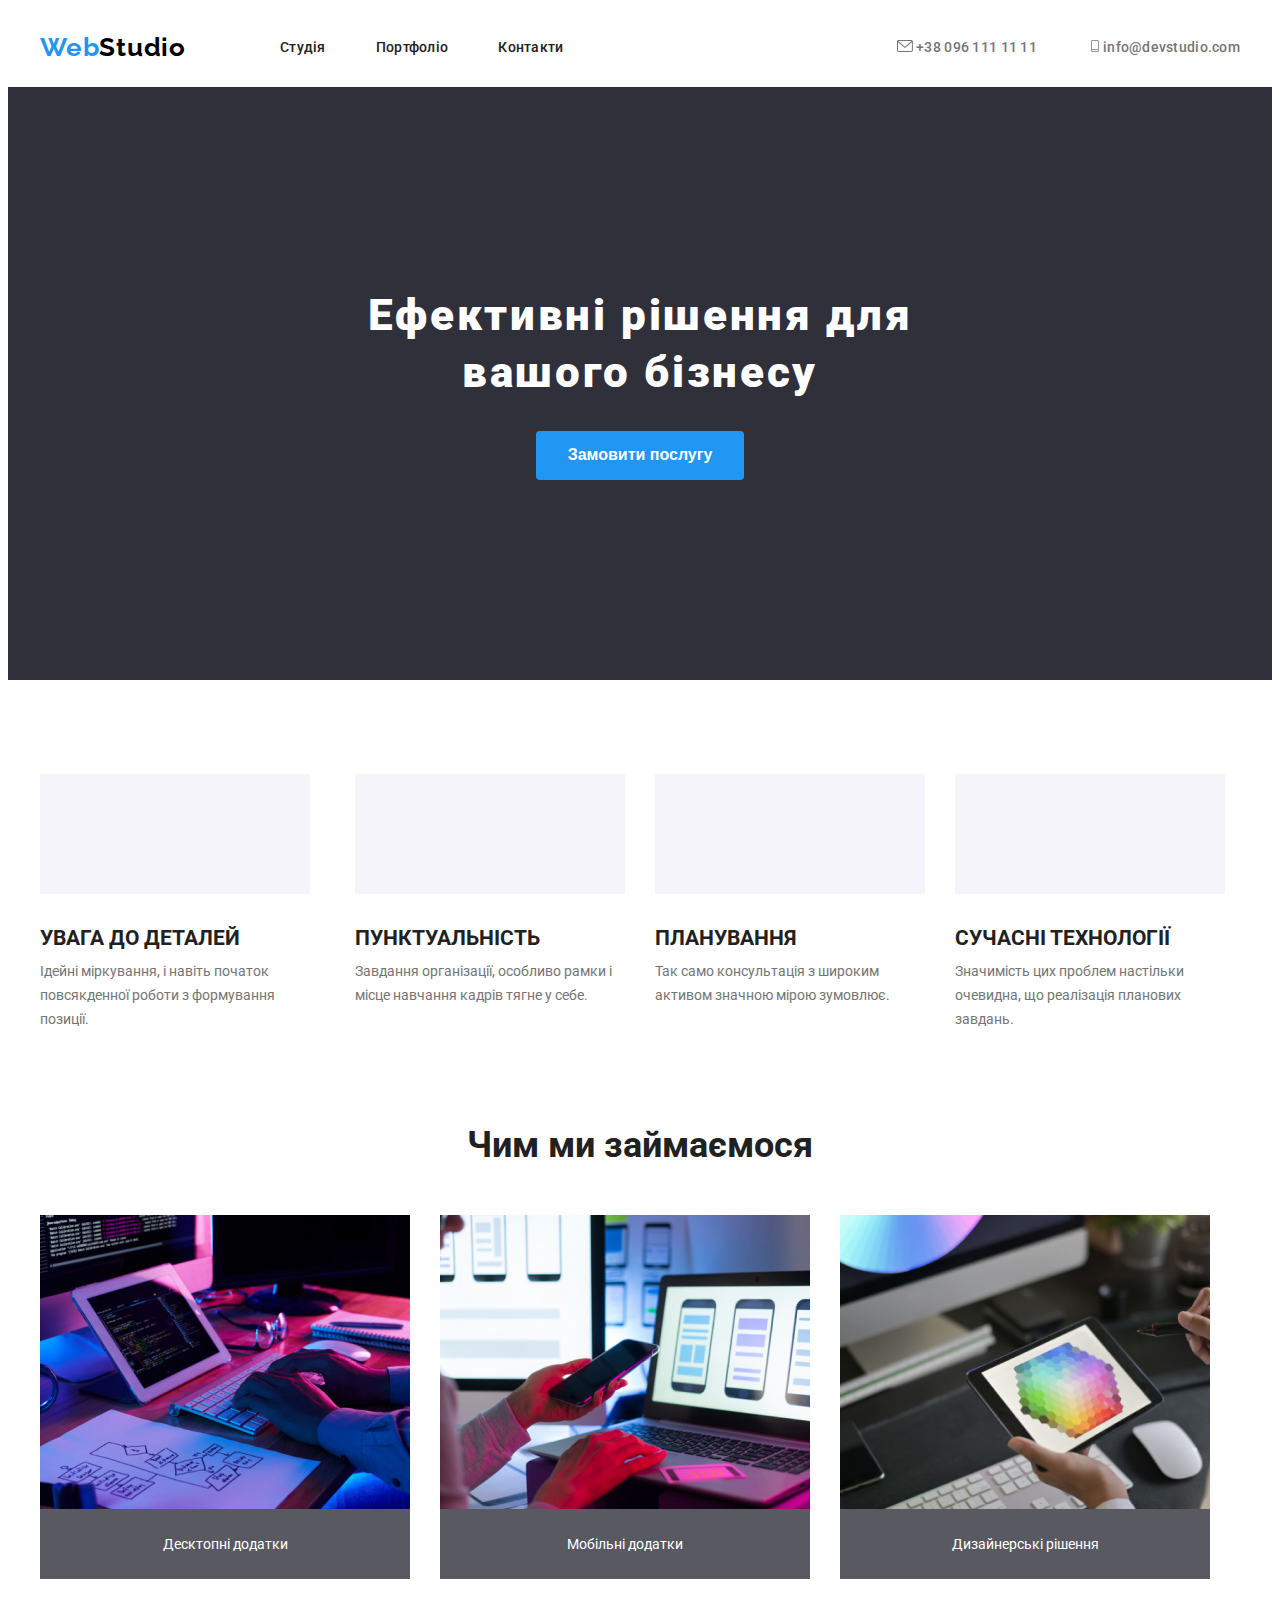
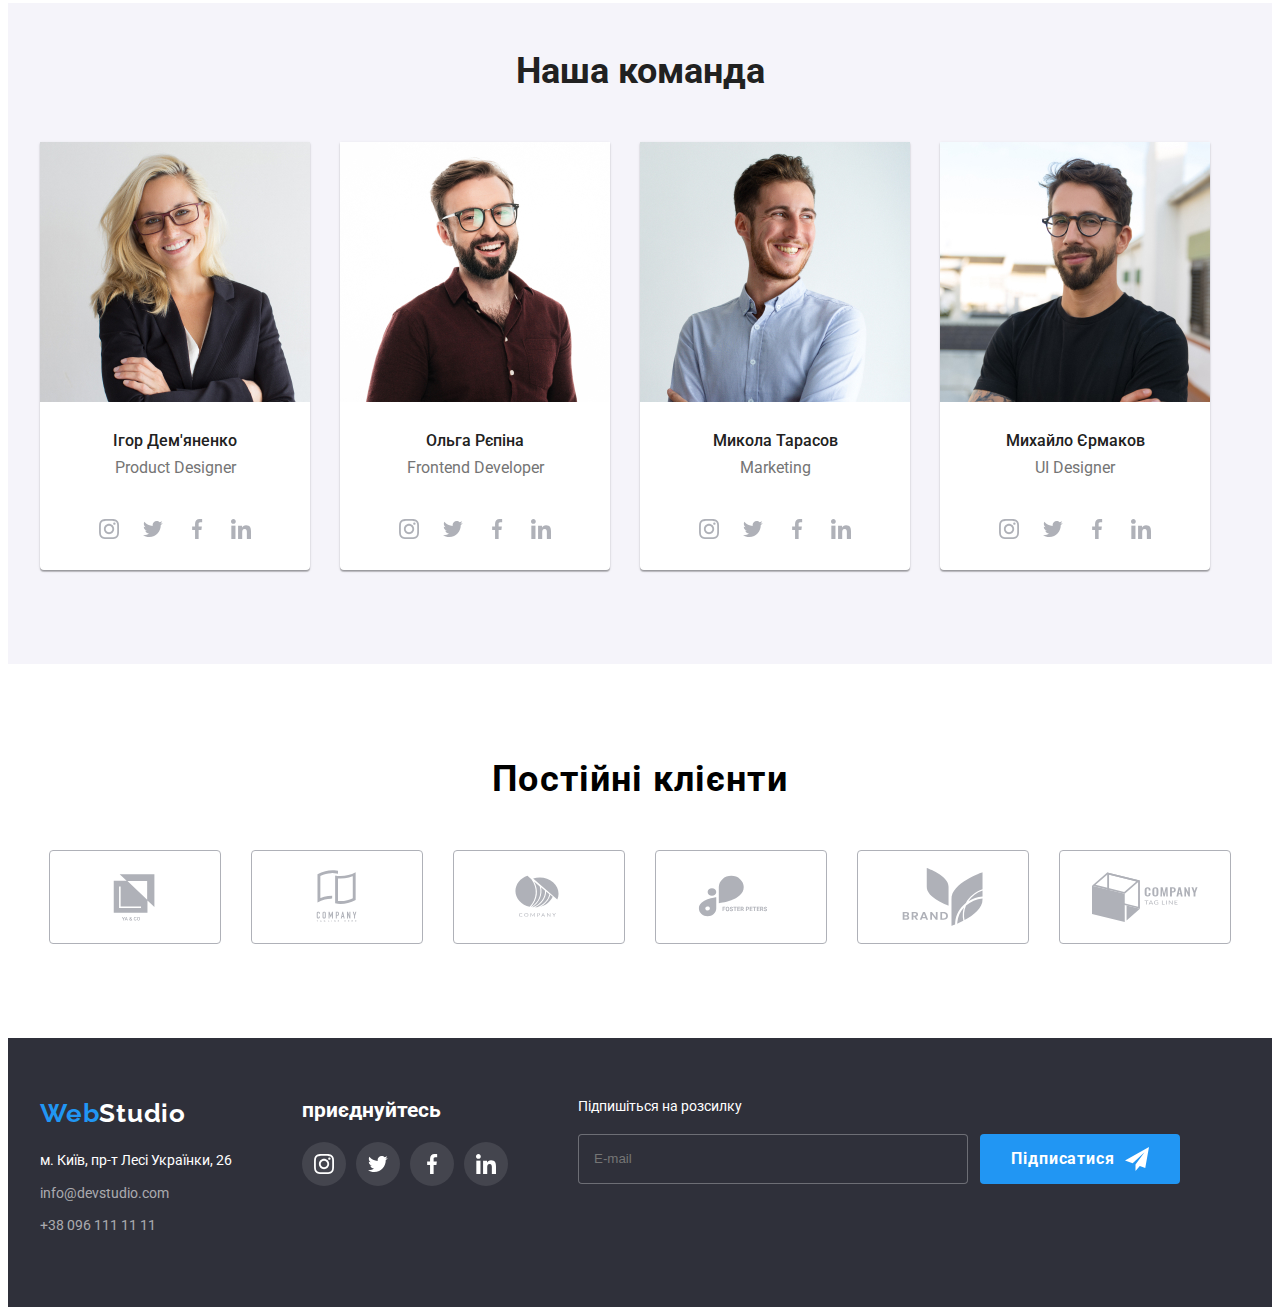
==== index.html @ 71dadd2d "first commit" ====
<!DOCTYPE html>
<html>

  <head>
    <meta charset="utf-8">
    <meta name="viewport" content="width=device-width">
    <title>Document</title>
    <link rel="stylesheet" href=" https://cdnjs.cloudflare.com/ajax/libs/modern-normalize/2.0.0/modern-normalize.min.css " integrity="sha512-4xo8blKMVCiXpTaLzQSLSw3KFOVPWhm/TRtuPVc4WG6kUgjH6J03IBuG7JZPkcWMxJ5huwaBpOpnwYElP/m6wg ==" crossorigin="anonymous" referrerpolicy="no-referrer" />
    <link rel="preconnect" href="https://fonts.googleapis.com">
    <link rel="preconnect" href="https://fonts.gstatic.com" crossorigin>

    <link href="https://fonts.googleapis.com/css2?family=Raleway:wght@700&family=Roboto:wght@400;700;900&display=swap" rel="stylesheet">

    <link rel="stylesheet" href="./СSS/reset.css"/>
    <link rel="stylesheet" href="./СSS/style.css"/>
    <link rel="stylesheet" href="./web-studio.js">
  </head>

  <body>
      <header class="header">
    
        <div class="container">
          <div class="header-wrap">

          <a href="" class="logo">Web<span class="header-logo">Studio</span></a>

          <nav class="nav">

              <ul class="nav-list">
                <li class="nav-list-item"><a href="" class="nav-list-link">Студія</a>
                  <div class="box">
                    <div class="overlay"></div>
                  </div></li>
                <li class="nav-list-item"><a href="./portfolio.html" class="nav-list-link">Портфоліо</a>
                  <div class="box">
                    <div class="overlay"></div>
                  </div></li>
                <li class="nav-list-item"><a href="" class="nav-list-link">Контакти</a>
                  <div class="box">
                    <div class="overlay"></div>
                  </div></li>
              </ul>

          </nav>

            <ul class="contact-list">
              <li class="contacts-list-item"><a href="+38 096 111 11 11" class="contact-list-link"> <svg class="contact-list-svg" width="16" height="12"><use href="./symbol-defs.svg#icon-e-mail"></use></svg> +38 096 111 11 11</a></li>
              <li class="contacts-list-item"><a href="tel:+38 096 111 11 11" class="contact-list-link"> <svg class="contact-list-svg" width="16" height="12"><use href="./symbol-defs.svg#icon-call"></use></svg>info@devstudio.com</a></li>
            </ul>
          </div>
        </div>
      </header>

      <main>
        <section class="section-hero">
            <div class="container">
              <h1 class="hero-title" >Ефективні рішення для вашого бізнесу</h1>
              <button class="hero-btn" data-modal-open>Замовити послугу</button>
              
              
            </div>
        </section>
        <section class="section-features">
          <div class="container">
        <ul class="features-list">
          <li class="features-list-item features-list-item-first">   
            <h2 class="features-list-title">УВАГА ДО ДЕТАЛЕЙ</h2>
            <p class="features-list-text">Ідейні міркування, і навіть початок повсякденної роботи з формування позиції.</p>
          </li>
          <li class="features-list-item features-list-item-second">
            <h2 class="features-list-title">ПУНКТУАЛЬНІСТЬ</h2>
            <p class="features-list-text">Завдання організації, особливо рамки і місце навчання кадрів тягне у себе.</p>
          </li>
          <li class="features-list-item features-list-item-third">
            <h2 class="features-list-title">ПЛАНУВАННЯ</h2>
            <p class="features-list-text">Так само консультація з широким активом значною мірою зумовлює.</p>
          </li>
          <li class="features-list-item features-list-item-fourth">
            <h2 class="features-list-title">СУЧАСНІ ТЕХНОЛОГІЇ</h2>
            <p class="features-list-text">Значимість цих проблем настільки очевидна, що реалізація планових завдань.</p>
          </li>
        </ul>
          </div>
        </section>
        <section class="section-work">
          <div class="container">
            
            <h3 class="section-work-title">Чим ми займаємося</h3>

            <ul class="work-list">
              <li class="work-list-item">
                <div class="work-list-pos-container">
                  <img src="./img/photo-web-studio-first.png" alt="" class="work-list-img">
                <div class="work-list-main-layer"><p>Десктопні додатки</p></div>
                </div>
              </li>
              <li class="work-list-item">
                <div class="work-list-img">
                  <img src="./img/photo-web-studio-second.png" alt="" class="work-list-img">
                <div class="work-list-main-layer"><p>Мобільні додатки</p></div>
                </div>
              </li>
              <li class="work-list-item">
                <div class="work-list-img">
                  <img src="./img/photo-web-studio-thirth.png" alt="" class="work-list-img">
                <div class="work-list-main-layer"><p>Дизайнерські рішення</p></div>
                </div>
              </li>
            </ul>

        </div>
        </section>
        <section class="section-team">

          <div class="container">
             <h2 class="section-team-title">Наша команда</h2>
          <ul class="team-list">
            <li class="team-list-item">
              <img src="./img/photo-team-first.jpg" alt="" class="team-list-img">
              <h5 class="team-list-title">Ігор Дем'яненко</h5>
              <p class="team-list-desc">Product Designer</p>
              <ul class="icon-team-list">
                  <li class="icon-team-list-item"><a href="" class="icon-team-list-link"><svg class="team-icon-svg" width="20" height="20"><use href="./symbol-defs.svg#icon-instagram"></use></svg></a></li>
                  <li class="icon-team-list-item"><a href="" class="icon-team-list-link"><svg class="team-icon-svg" width="20" height="20"><use href="./symbol-defs.svg#icon-twitter"></use></svg></a></li>
                  <li class="icon-team-list-item"><a href="" class="icon-team-list-link"><svg class="team-icon-svg" width="20" height="20"><use href="./symbol-defs.svg#icon-facebook"></use></svg></a></li>
                  <li class="icon-team-list-item"><a href="" class="icon-team-list-link"><svg class="team-icon-svg" width="20" height="20"><use href="./symbol-defs.svg#icon-linkedin"></use></svg></a></li>
              </ul>
              
            </li>
            <li class="team-list-item">
              <img src="./img/photo-team-second.jpg" alt="" class="team-list-img">
              <h5 class="team-list-title">Ольга Рєпіна</h5>
              <p class="team-list-desc">Frontend Developer</p>
              <ul class="icon-team-list">
                <li class="icon-team-list-item"><a href="" class="icon-team-list-link"><svg class="team-icon-svg" width="20" height="20"><use href="./symbol-defs.svg#icon-instagram"></use></svg></a></li>
                <li class="icon-team-list-item"><a href="" class="icon-team-list-link"><svg class="team-icon-svg" width="20" height="20"><use href="./symbol-defs.svg#icon-twitter"></use></svg></a></li>
                <li class="icon-team-list-item"><a href="" class="icon-team-list-link"><svg class="team-icon-svg" width="20" height="20"><use href="./symbol-defs.svg#icon-facebook"></use></svg></a></li>
                <li class="icon-team-list-item"><a href="" class="icon-team-list-link"><svg class="team-icon-svg" width="20" height="20"><use href="./symbol-defs.svg#icon-linkedin"></use></svg></a></li>
            </ul>
            </li>
            <li class="team-list-item">
              <img src="./img/photo-team-thirth.jpg" alt="" class="team-list-img">
              <h5 class="team-list-title">Микола Тарасов</h5>
              <p class="team-list-desc">Marketing</p>
              <ul class="icon-team-list">
                <li class="icon-team-list-item"><a href="" class="icon-team-list-link"><svg class="team-icon-svg" width="20" height="20"><use href="./symbol-defs.svg#icon-instagram"></use></svg></a></li>
                <li class="icon-team-list-item"><a href="" class="icon-team-list-link"><svg class="team-icon-svg" width="20" height="20"><use href="./symbol-defs.svg#icon-twitter"></use></svg></a></li>
                <li class="icon-team-list-item"><a href="" class="icon-team-list-link"><svg class="team-icon-svg" width="20" height="20"><use href="./symbol-defs.svg#icon-facebook"></use></svg></a></li>
                <li class="icon-team-list-item"><a href="" class="icon-team-list-link"><svg class="team-icon-svg" width="20" height="20"><use href="./symbol-defs.svg#icon-linkedin"></use></svg></a></li>
            </ul>
            </li>
            <li class="team-list-item">
              <img src="./img/photo-team-firth.jpg" alt="" class="team-list-img">
              <h5 class="team-list-title">Михайло Єрмаков</h5>
              <p class="team-list-desc">UI Designer</p>
              <ul class="icon-team-list">
                <li class="icon-team-list-item"><a href="" class="icon-team-list-link"><svg class="team-icon-svg" width="20" height="20"><use href="./symbol-defs.svg#icon-instagram"></use></svg></a></li>
                <li class="icon-team-list-item"><a href="" class="icon-team-list-link"><svg class="team-icon-svg" width="20" height="20"><use href="./symbol-defs.svg#icon-twitter"></use></svg></a></li>
                <li class="icon-team-list-item"><a href="" class="icon-team-list-link"><svg class="team-icon-svg" width="20" height="20"><use href="./symbol-defs.svg#icon-facebook"></use></svg></a></li>
                <li class="icon-team-list-item"><a href="" class="icon-team-list-link"><svg class="team-icon-svg" width="20" height="20"><use href="./symbol-defs.svg#icon-linkedin"></use></svg></a></li>
            </ul>
            </li>
          </ul>
        </div>
        </section>
        <section class="section-clients">
          <div class="container">
            <h2 class="company-title">Постійні клієнти</h2>
            <ul class="company-list">
              <li class="company-list-item"><a href="" class="company-list-link"><svg class="company-list-svg" width="106" height="60"><use href="./symbol-defs.svg#icon-YA-CO" class="company-list-img"></use></svg></a></li>
              <li class="company-list-item"><a href="" class="company-list-link"><svg class="company-list-svg" width="106" height="60"><use href="./symbol-defs.svg#icon-COMPANY-tagline" class="company-list-img"></use></svg></a></li>
              <li class="company-list-item"><a href="" class="company-list-link"><svg class="company-list-svg" width="106" height="60"><use href="./symbol-defs.svg#icon-company" class="company-list-img"></use></svg></a></li>
              <li class="company-list-item"><a href="" class="company-list-link"><svg class="company-list-svg" width="106" height="60"><use href="./symbol-defs.svg#icon-foster-peters" class="company-list-img"></use></svg></a></li>
              <li class="company-list-item"><a href="" class="company-list-link"><svg class="company-list-svg" width="106" height="60"><use href="./symbol-defs.svg#icon-brand" class="company-list-img"></use></svg></a></li>
              <li class="company-list-item"><a href="" class="company-list-link"><svg class="company-list-svg" width="106" height="60"><use href="./symbol-defs.svg#icon-company-box" class="company-list-img"></use></svg></a></li>
            </ul>

          </div>
        </section>

      </main>

      <footer class="footer">
        
        <div class="container">
    <div class="footer-wrap">
      <div>
        <a href="" class="logo">Web<span class="footer-logo">Studio</span></a>
        <address class="address">
         <ul class="address-list">
          <li class="addres-list-item"><a href="https://www.google.com/maps/place/бульвар+Лесі+Українки,+26,+Київ,+02000/@50.4265807,30.5358109,17z/data=!3m1!4b1!4m6!3m5!1s0x40d4cf0e033ecbe9:0x57a4dffefec77da0!8m2!3d50.4265807!4d30.5383858!16s%2Fg%2F1tctq5jv?hl=uk-UK&entry=ttu" class="address-list-link address-list-link-street" class="address-list-link address-list-link-street">м. Київ, пр-т Лесі Українки, 26</a></li>
          <li class="addres-list-item"><a href="" class="address-list-link">info@devstudio.com</a></li>
          <li class="addres-list-item"><a href="" class="address-list-link">+38 096 111 11 11</a></li>
         </ul>
        </address>
      </div>

      <div class="footer-comercial">
        <h2 class="footer-comercial-title">приєднуйтесь</h2>
        <ul class="icon-footer-list">
          <li class="icon-footer-list-item"><a href="" class="icon-footer-list-link"><svg class="footer-icon-svg" width="20" height="20"><use href="./symbol-defs.svg#icon-instagram"></use></svg></a></li>
          <li class="icon-footer-list-item"><a href="" class="icon-footer-list-link"><svg class="footer-icon-svg" width="20" height="20"><use href="./symbol-defs.svg#icon-twitter"></use></svg></a></li>
          <li class="icon-footer-list-item"><a href="" class="icon-footer-list-link"><svg class="footer-icon-svg" width="20" height="20"><use href="./symbol-defs.svg#icon-facebook"></use></svg></a></li>
          <li class="icon-footer-list-item"><a href="" class="icon-footer-list-link"><svg class="footer-icon-svg" width="20" height="20"><use href="./symbol-defs.svg#icon-linkedin"></use></svg></a></li>
      </ul>
      </div>

      <div>
        <p class="footer-form-title">Підпишіться на розсилку</p>
        <form action="" class="footer-form">
          <input type="email" placeholder="E-mail" class="footer-comercial-input">
          <button class="footer-form-button">
            Підписатися
          <svg  width="24" height="24"><use href="./symbol-defs.svg#icon-telegram"></use></svg>
          </button>
        </form>
      </div>
    </div>
  </div>
      </footer>
    
  </body>

</html>
---- СSS/style.css ----
:root{
    --black-main-color: rgba(0, 0, 0, 1);
    --blue-main-color: rgba(33, 150, 243, 1);
    --descript-and-header-color: rgba(33, 33, 33, 1);
    --p-color: rgba(117, 117, 117, 1);
    --bg-color: rgba(47, 48, 58, 1);
    --white-main-color: rgba(236, 236, 236, 1);
    --footer-mail-number-color: rgba(255, 255, 255, 0.6);
    --adress-hero-color: rgba(255, 255, 255, 1);
    --team-bg-color: rgba(245, 244, 250, 1);
    --bgimg-color:rgba(245, 244, 250, 1);
    --section-hero-bg-color-for-img:rgba(47, 48, 58, 0.4);
}

.container{
    padding-left: 15px;
    padding-right: 15px;
    width: 1200px;
    margin: 0 auto;
}

.header{
    background-color: var(--white-main-color);
    padding: 24px 0px;
    background-color: rgba(255, 255, 255, 1);
}

.header-wrap{
    display: flex;
    align-items: center;
    gap: 94px;
    
    
}

  

    .logo{
    font-family: Raleway;
    font-size: 26px;
    font-weight: 700;
    line-height: 31px;
    letter-spacing: 0.03em;
    color: var(--blue-main-color);
    }

    .header-logo{
    color: var(--black-main-color);
    }

    .footer-logo{
    color: var(--adress-hero-color);

    }




body{
    font-family: Roboto;
    font-size: 14px;
}

.nav-list{
    display: flex;
    gap: 50px;
    align-items: center;

   
}

.nav-list-link::after{
    
}

.nav-list-link:hover{
    color: rgba(33, 150, 243, 1);
}

.nav-list-link:hover{
    color: rgba(33, 150, 243, 1);
}

.nav-list-link{
    font-weight: 500;
    line-height: 1.1;
}

.nav-list-item{
    font-weight: 500;
    line-height: 16px;
    letter-spacing: 0.02em;
}


.contact-list-link{
    color: var(--p-color);
}

.contact-list-svg{
    fill: currentColor;
}

.contact-list-link:hover{
    color: rgba(33, 150, 243, 1);
}

.nav-list-link{
font-weight: 500;
line-height: 1.1;
letter-spacing: 0.02em;

color: #212121;
}

.contact-list{
    display: flex;
    gap: 50px;
    align-items: center;
    margin-left: auto;
}

.contacts-list-item{

}

.contact-list-link{
    font-weight: 500;
    line-height: 1.1;
    letter-spacing: 0.02em;
    color: var(--p-color);
}

.section-hero{


    padding: 200px 0px;

    background-color: var(--bg-color);
    background-image:  linear-gradient(to right, rgba(47, 48, 58, 0.4), rgba(47, 48, 58, 0.4)) ,url("./img/bg-hero-img.jpg");
    background-repeat: no-repeat;
    background-position: center;
    background-size: cover;
    
}

.hero-title{
    font-size: 44px;
    font-weight: 900;
    line-height: 1.3;
    text-align: center;
    letter-spacing: 0.06em;

    color: var(--adress-hero-color);

    max-width: 696px;
    margin: 0 auto;
    padding-bottom: 30px;
}

.hero-btn{

    font-size: 16px;
    font-weight: 700;
    line-height: 1.8;
    color: var(--adress-hero-color);

    display: block;
    margin: 0 auto;
    padding: 10px 32px ;
    border-radius: 4px;
    background-color: var(--blue-main-color);

}





.section-features{

}

.features-list{
    padding-top: 94px; 
    padding-bottom: 94px;

    display: flex;
    gap: 30px;

}

.features-list-item::before{
    width: 270px;
    height: 120px;

    display: inline-block;

    content: "";
    background-color: var(--bgimg-color);
    background-repeat: no-repeat;
    background-position: center;
}

.features-list-item-first::before{
    background-image: url("./img/feature-img-first.png");

}

.features-list-item-second::before{
    background-image: url("./img/feature-img-second.png");
}

.features-list-item-third::before{
    background-image: url("./img/feature-img-thirth.png");
}

.features-list-item-fourth::before{
    background-image: url("./img/feature-img-fourth.png");
}

.features-list-title{
    font-weight: 700;
    line-height: 1.1;

    color: var(--descript-and-header-color);

    padding-bottom: 10px;
    padding-top: 30px;
}

.features-list-text{
    font-weight: 400;
    line-height: 1.7;
    color: var(--p-color);

}

.section-work{

}

.section-work-title{
    font-size: 36px;
    font-weight: 700;
    line-height: 1.1;
    color: var(--descript-and-header-color);

    display: flex;
    align-items: center;
    justify-content: center;

    padding-bottom: 50px;
}

.work-list{
    display: flex;
    gap: 30px;

    padding-bottom: 94px;
}

.work-list-item{

}

.work-list-main-layer{
    width: 370px;
    height: 70px;
    display: flex;
    align-items: center;
    justify-content: center;
    background-color: #2F303ACC;
    color: #FFFFFF;
    position: absolute;
    position: ;z-index: 2;
    
    
}

.work-list-pos-container{
    width: 370px;
    height: 294px;
    margin: 0 auto;
}

.work-list-img{
    z-index: -1;
    width: 370px;
    height: 294px;
}

.section-team{
    background-color: var(--team-bg-color);
}

.team-list{
    display: flex;
    gap: 30px;
    padding-bottom: 94px;
}

.section-team-title{

    display: flex;
    justify-content: center;
    align-items: center;

    padding-top: 49px;
    padding-bottom: 50px;

    font-size: 36px;
    font-weight: 700;
    line-height: 1.1;
    color: var(--descript-and-header-color);
}



.icon-team-list-item:hover{
    background-color: rgba(33, 150, 243, 1);
    border-radius: 50%;
}

.team-icon-svg:hover{
    color: white;
}

.icon-team-list-link:hover{
    color: white;
}

.icon-team-list-link{
   color: rgba(175, 177, 184, 1);
   width: 44px;
   height: 44px;
   display: flex;
   justify-content: center;
   align-items: center;
}

.icon-team-list{
    display: flex;
    align-items: center;
    justify-content: center;
    
}

.team-icon-svg{
    fill: currentColor;
}

.team-list-item{
    background-color: var(--adress-hero-color);
    max-width: 270px;
    height: 428px;

    border-radius: 0px 0px 4px 4px;

    box-shadow: 0px 2px 1px 0px rgba(0, 0, 0, 0.2), 0px 1px 1px 0px rgba(0, 0, 0, 0.14), 0px 1px 3px 0px rgba(0, 0, 0, 0.12);

}

.team-list-title{
    font-size: 16px;
    font-weight: 500;
    line-height: 1.1;

    color: var(--descript-and-header-color);

    padding-bottom: 10px;
    padding-top: 30px;

    text-align: center;
}

.team-list-desc{
    font-size: 16px;
    font-weight: 400;
    line-height: 1.1;
    color: var(--p-color);

    padding-bottom: 30px;
    text-align: center;
}

.company-title{
    font-family: Roboto;
    font-size: 36px;
    font-weight: 700;
    line-height: 42px;
    letter-spacing: 0.03em;
    text-align: center;

    padding-bottom: 50px;
}

.company-list-link:hover{
    color: rgba(33, 150, 243, 1);
    border: 1px solid rgba(33, 150, 243, 1);
}

.company-list-link{
    display: flex;
    align-items: center;
    justify-content: center;
    height: 92px;
    width: 170px;

    color: rgba(175, 177, 184, 1);
    border: 1px solid rgba(175, 177, 184, 1);
    border-radius: 4px;
    
}

.section-clients{
    padding-top: 94px;
    padding-bottom: 94px;
}

.company-list-svg{
    fill: currentColor;

    
}

.company-list{
    display: flex;
    align-items: center;
    justify-content: center;
    gap: 30px;
}

.company-list-item{

}

.footer{
    background-color: var(--bg-color);

    padding: 60px 0px;


}


.address-list{
    padding-top: 20px;
}

.addres-list-item{
    
    padding-bottom: 9px;
}

.address-list-link{
    font-weight: 400;
    line-height: 1.7;
    color: var(--footer-mail-number-color);
}

.address-list-link-street{
    font-weight: 400;
    line-height: 1.7;
    color: var(--adress-hero-color);

}

.flex-wrap{
    display: flex;
}

.footer-comercial-title{
    margin-bottom: 20px;

    color: rgba(255, 255, 255, 1);
}

.icon-footer-list-item{

}

.icon-footer-list-link{
    width: 44px;
    height: 44px;
    background-color: rgba(255, 255, 255, 0.1);
    display: flex;
    justify-content: center;
    align-items: center;
    border-radius: 50%;
    color: var(--adress-hero-color);

}

.icon-footer-list{
    display: flex;
    gap: 10px;
}

.icon-footer-list-link:hover{
    background-color: rgba(33, 150, 243, 1);
}

.icon-footer-list-item{

}

.footer-icon-svg{
    fill: currentColor;
}

.footer-form-button{
    font-family: Roboto;
    font-size: 16px;
    font-weight: 700;
    line-height: 30px;
    letter-spacing: 0.06em;
    
    display: flex;
    width: 200px;
    height: 50px;
    justify-content: center;
    align-items: center;
    gap: 10px;
    border-radius: 4px;
    color: rgba(255, 255, 255, 1);
    background-color: rgba(33, 150, 243, 1);


}
.footer-comercial-input{
    padding: 15px;
    width: 358px;
    border-radius: 4px;
    background-color: rgba(47, 48, 58, 1);
    border: 1px solid rgba(255, 255, 255, 0.3);
}

.footer-form{
display: flex;
gap: 12px;
}

.footer-form-title{
    color: var(--adress-hero-color);
    margin-bottom: 20px;
}

.footer-wrap{
    display: flex;
    gap: 70px;
}
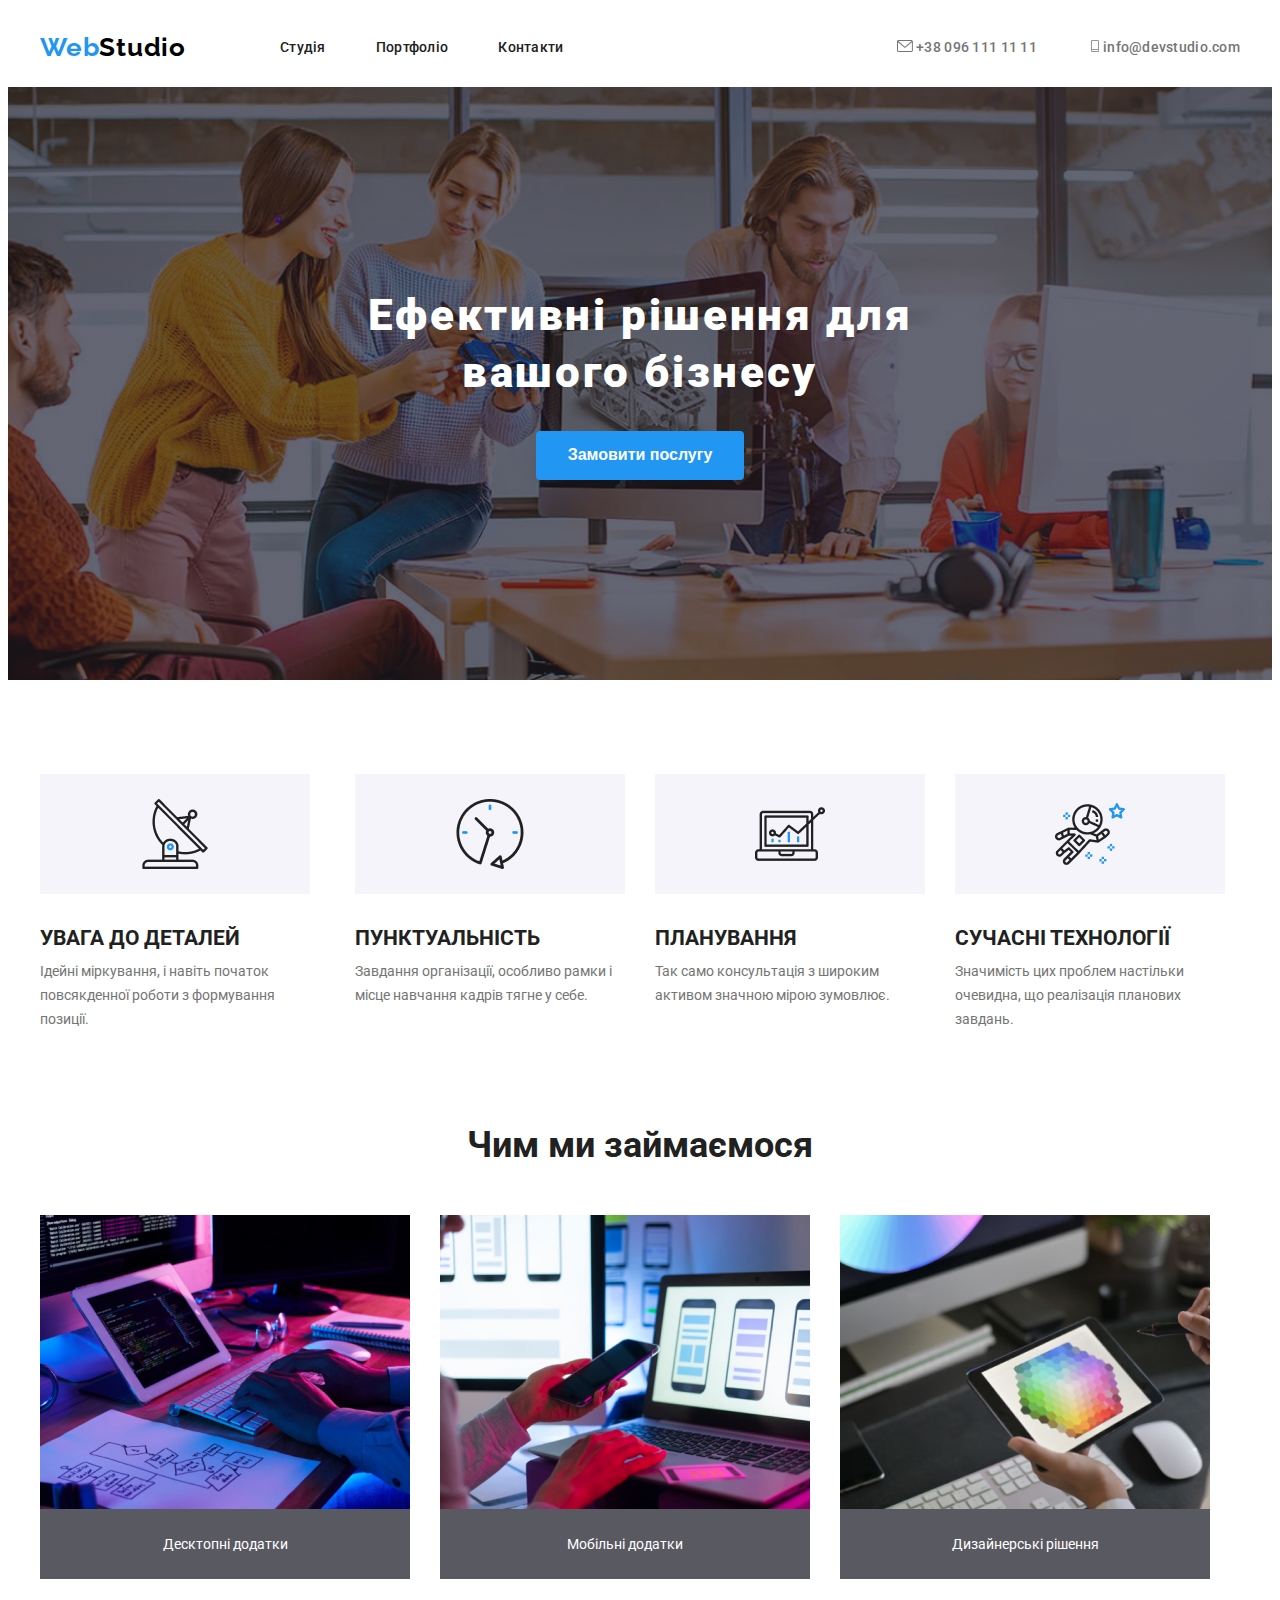
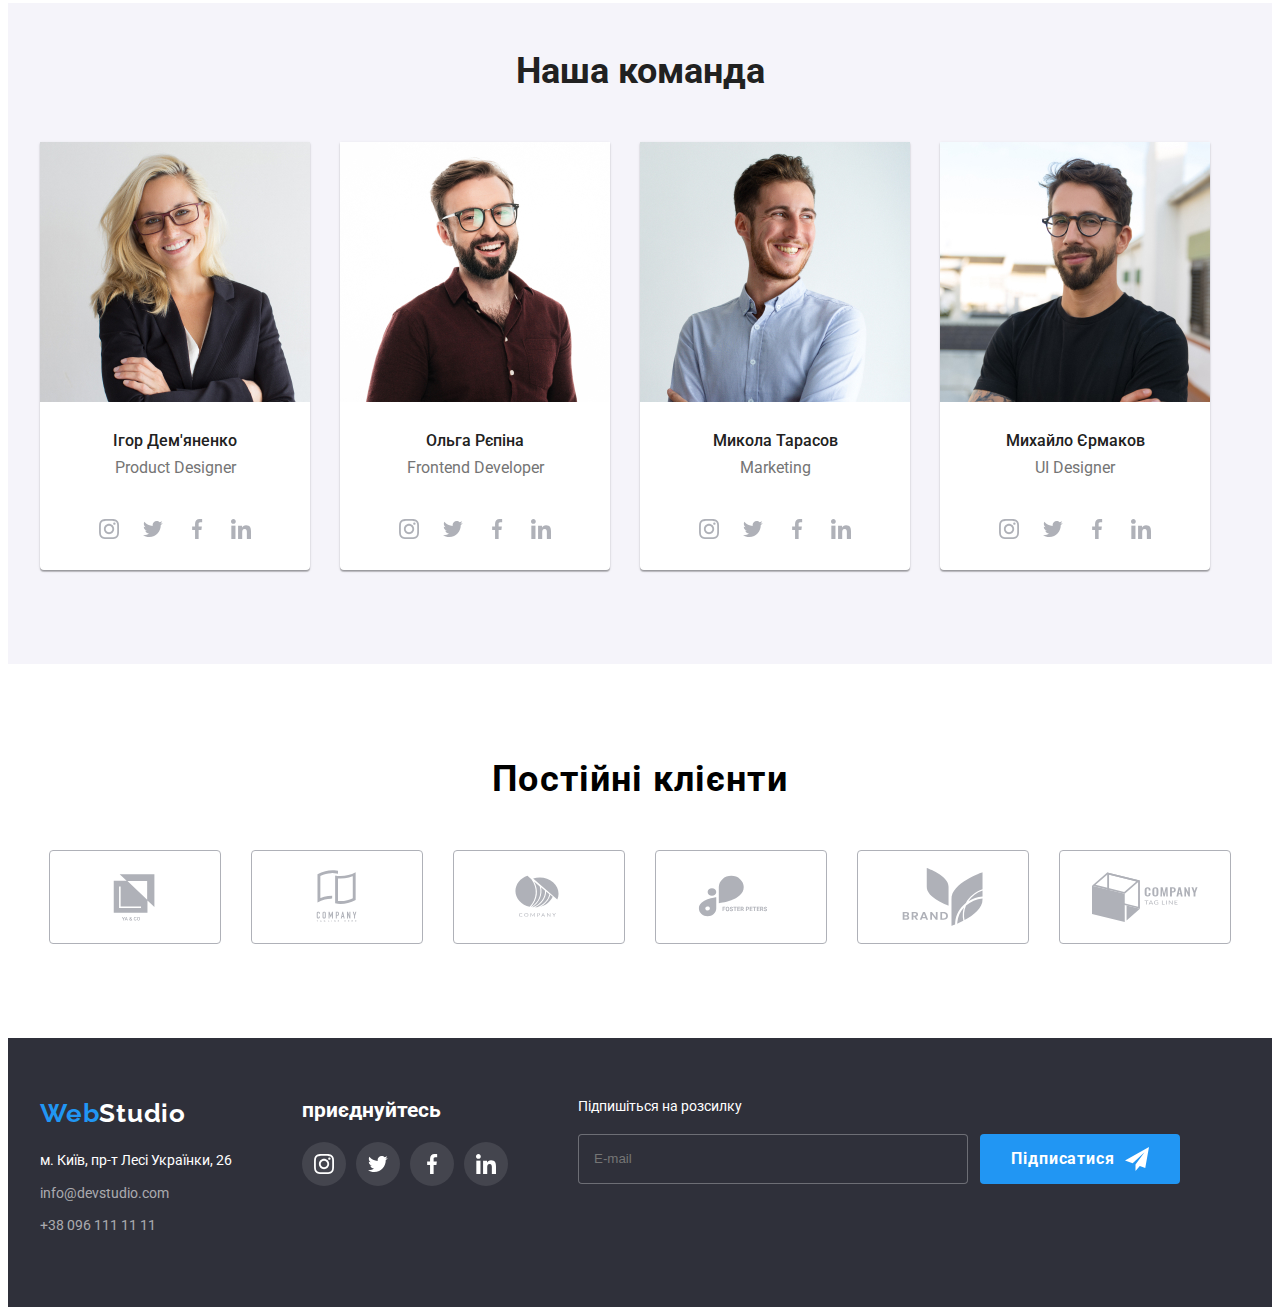
==== commit 136a7eba: "new changes" ====
--- a/index.html
+++ b/index.html
@@ -31,7 +31,7 @@
                   <div class="box">
                     <div class="overlay"></div>
                   </div></li>
-                <li class="nav-list-item"><a href="./portfolio.html" class="nav-list-link">Портфоліо</a>
+                <li class="nav-list-item"><a href="" class="nav-list-link">Портфоліо</a>
                   <div class="box">
                     <div class="overlay"></div>
                   </div></li>
--- a/СSS/style.css
+++ b/СSS/style.css
@@ -138,8 +138,9 @@
 
     padding: 200px 0px;
 
+
     background-color: var(--bg-color);
-    background-image:  linear-gradient(to right, rgba(47, 48, 58, 0.4), rgba(47, 48, 58, 0.4)) ,url("./img/bg-hero-img.jpg");
+    background-image:  linear-gradient(to right, rgba(47, 48, 58, 0.4), rgba(47, 48, 58, 0.4)) ,url("./photo-hero-bg.png");
     background-repeat: no-repeat;
     background-position: center;
     background-size: cover;
@@ -205,20 +206,20 @@
 }
 
 .features-list-item-first::before{
-    background-image: url("./img/feature-img-first.png");
+    background-image: url("./feature-first-png.png");
 
 }
 
 .features-list-item-second::before{
-    background-image: url("./img/feature-img-second.png");
+    background-image: url("./feature-second-png.png");
 }
 
 .features-list-item-third::before{
-    background-image: url("./img/feature-img-thirth.png");
+    background-image: url("./feature-third-png.png");
 }
 
 .features-list-item-fourth::before{
-    background-image: url("./img/feature-img-fourth.png");
+    background-image: url("./feature-fourth-png.png");
 }
 
 .features-list-title{
